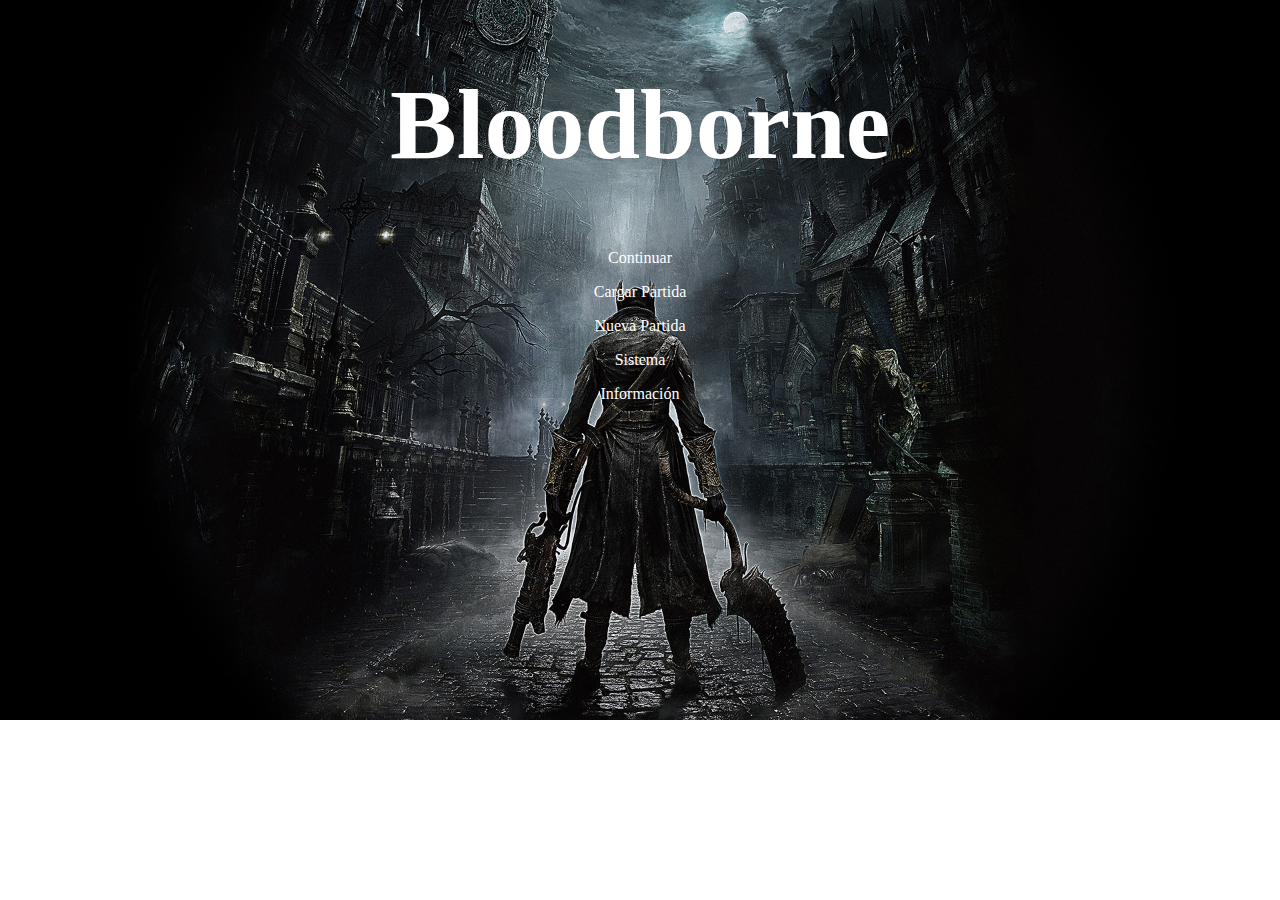
==== index.html @ 17acca78 "se agrega la primera parte del trbajo practico" ====
<!DOCTYPE html>
<html lang="es">
<head>
    <meta charset="UTF-8">
    <meta name="viewport" content="width=device-width, initial-scale=1.0">
    <link rel="stylesheet" href="style.css"/>
    <title>Interfaz</title>
</head>
<body>
    <audio id="mainTheme" controls>
        <source src="./audio/y2mate.bz - bloodborne-soundtrack-ost-main-menu-theme.mp3" type="audio/mp3">
    </audio>
    <header>
        <h1 id="titulo">Bloodborne</h1>
    </header>
    <div class="container">
        <p class="new">Continuar</p>
        <p class="system">Cargar Partida</p>
        <p class="log">Nueva Partida</p>
        <p class="log">Sistema</p>
        <p class="log">Información</p>
    </div>

       
 
    <script src="./interfaz.js"></script>
</body>
</html>
---- style.css ----
body {
    background-image: url(R.jpeg);
    background-repeat: no-repeat;
    background-size: cover;
}

#titulo{
    color: white;
    font-size: 100px;
    text-align: center;
}

.container p {
    color: white;
    text-align: center;
    
}

#mainTheme{
    display: none;
}
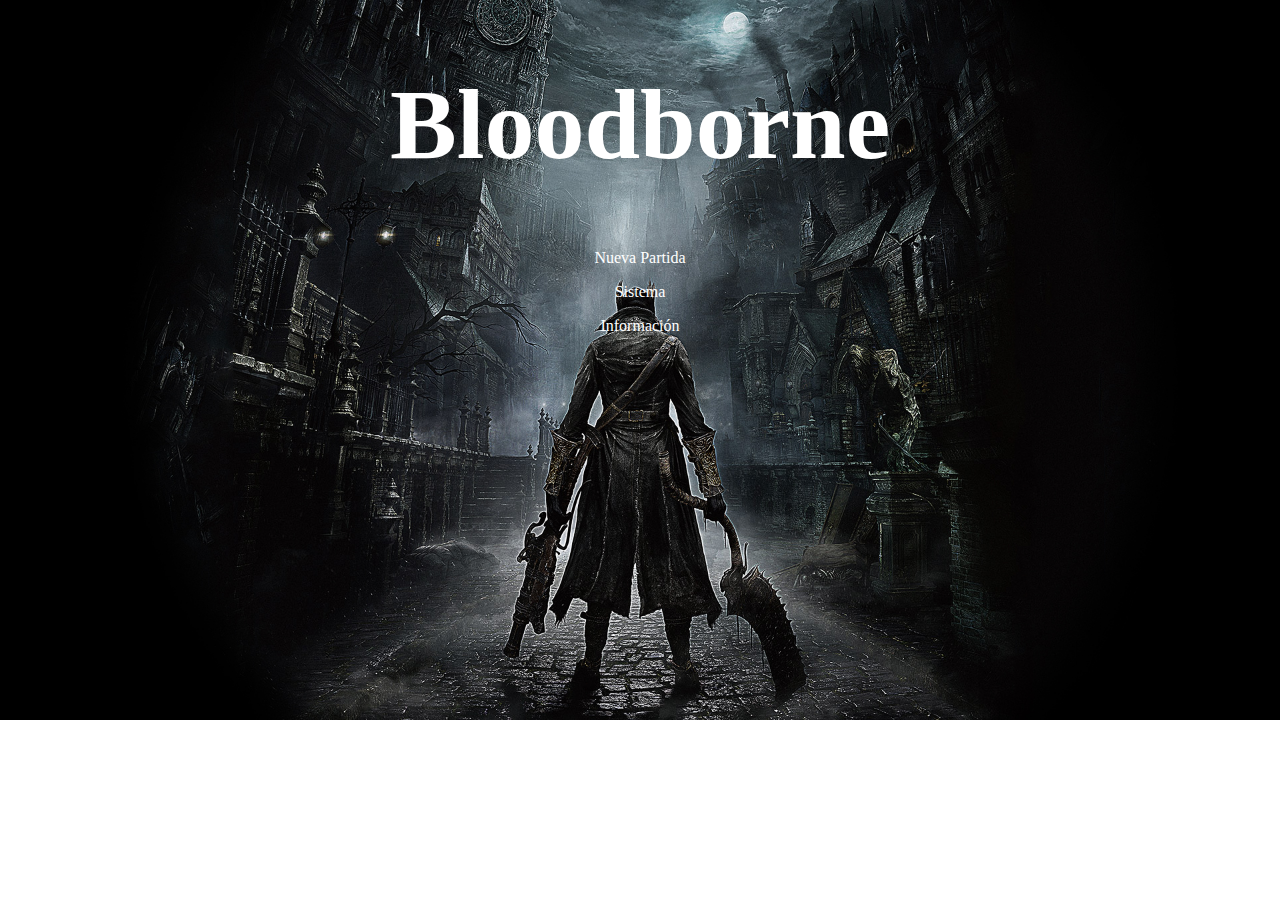
==== commit c6934aba: "se agrego el contenido multimedia" ====
--- a/index.html
+++ b/index.html
@@ -14,11 +14,9 @@
         <h1 id="titulo">Bloodborne</h1>
     </header>
     <div class="container">
-        <p class="new">Continuar</p>
-        <p class="system">Cargar Partida</p>
-        <p class="log">Nueva Partida</p>
-        <p class="log">Sistema</p>
-        <p class="log">Información</p>
+        <p><a href="./video/Bloodborne - Opening Cutscene.mp4">Nueva Partida</a></p>
+        <p><a href="">Sistema</a></p>
+        <p><a href="">Información</a></p>
     </div>
 
        
--- a/style.css
+++ b/style.css
@@ -18,4 +18,16 @@
 
 #mainTheme{
     display: none;
-}+}
+
+.container a:link {
+    color: white;
+    text-decoration: none;
+}
+.container a:visited {
+    color: white;
+}
+.container a:hover {
+    
+    background-color: rgba(218, 165, 32, 0.384);
+}
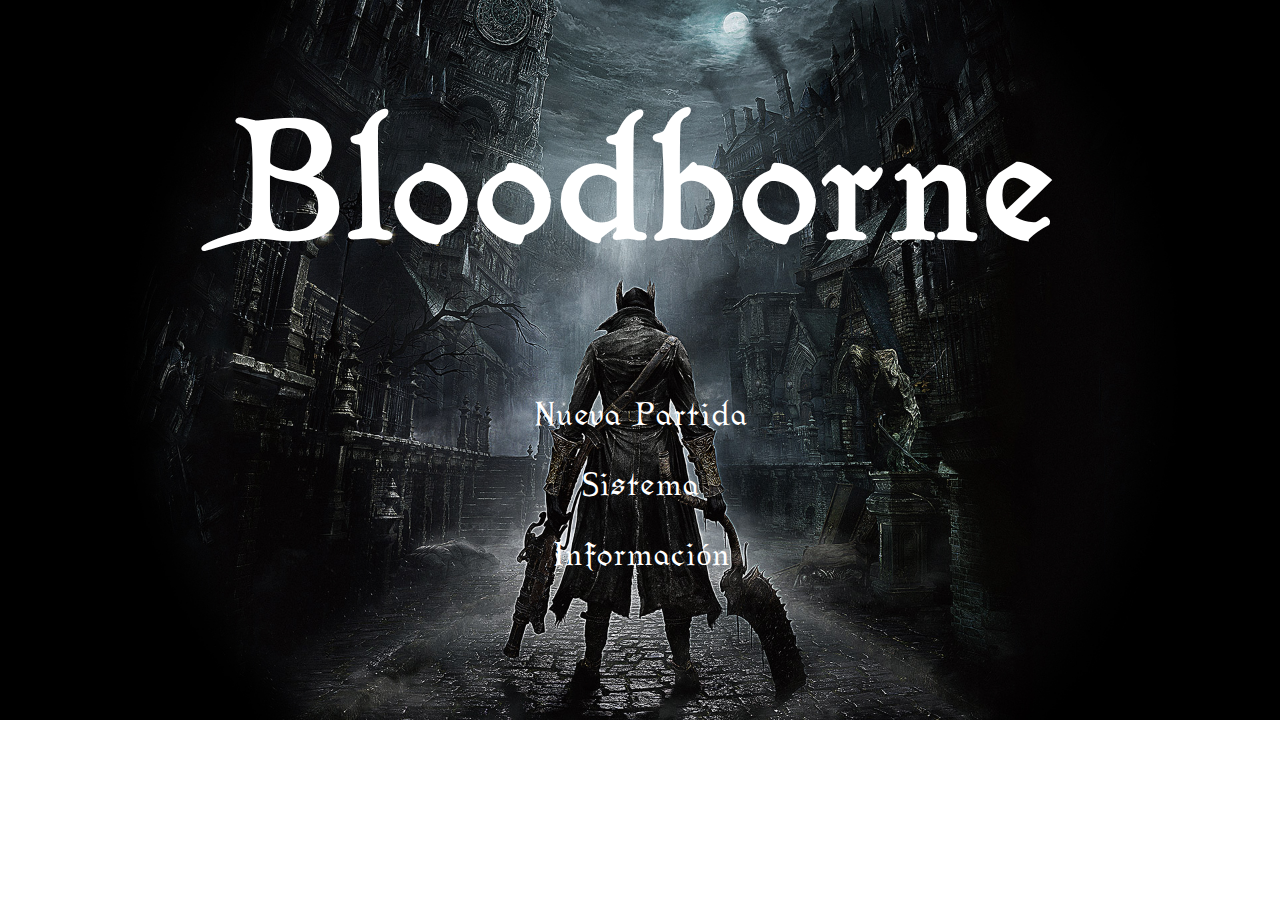
==== commit 6498908b: "se cambio la tipografia, se agrego el icono en la ventana y se agregaron algunas cosas en css" ====
--- a/index.html
+++ b/index.html
@@ -4,7 +4,8 @@
     <meta charset="UTF-8">
     <meta name="viewport" content="width=device-width, initial-scale=1.0">
     <link rel="stylesheet" href="style.css"/>
-    <title>Interfaz</title>
+    <link type="image/x-icon" rel="icon" href="./imagen/marca del cazador.png">
+    <title>Bloodborne</title>
 </head>
 <body>
     <audio id="mainTheme" controls>
--- a/style.css
+++ b/style.css
@@ -1,17 +1,25 @@
+@font-face {
+    font-family: 'bloodFont';
+    src: url("./fuentes/Fleshandblood-MVA5x.ttf");
+  }
+
 body {
-    background-image: url(R.jpeg);
+    background-image: url(./imagen/background.jpeg);
     background-repeat: no-repeat;
     background-size: cover;
 }
 
 #titulo{
     color: white;
-    font-size: 100px;
+    font-family: 'bloodFont';
+    font-size: 150px;
     text-align: center;
 }
 
 .container p {
     color: white;
+    font-family: 'bloodFont';
+    font-size: 30px;
     text-align: center;
     
 }
@@ -27,7 +35,15 @@
 .container a:visited {
     color: white;
 }
+@keyframes selector {
+    from {background-color: rgba(218, 165, 32, 0.384);}
+    to {background-color: rgba(218, 165, 32, 0.815);}
+}
+
 .container a:hover {
-    
+    animation-name: selector;
+    animation-duration: 2s;
+    animation-iteration-count: infinite;
+    animation-direction: alternate;
     background-color: rgba(218, 165, 32, 0.384);
 }
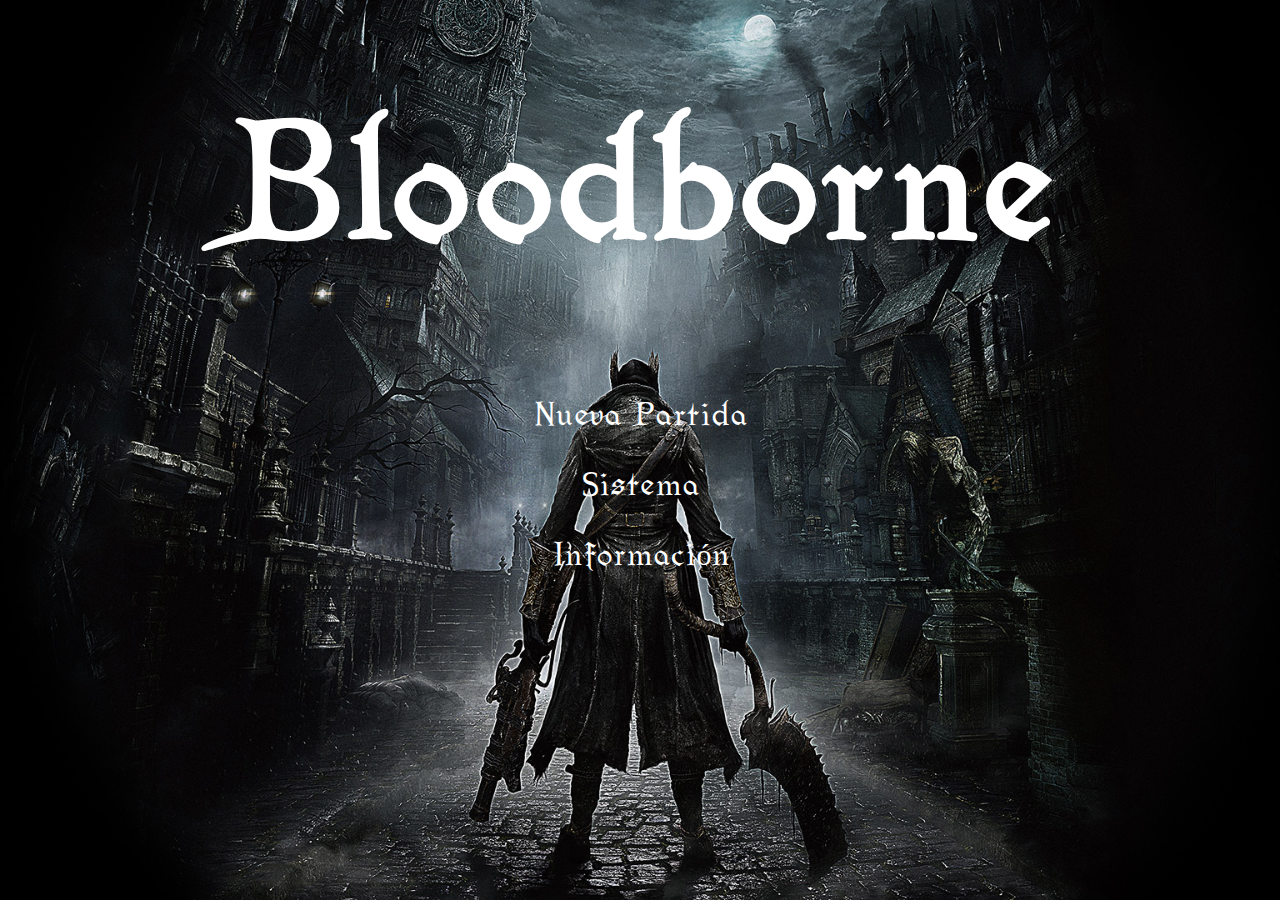
==== commit 5f8b7c80: "se agrego la parte del css y html del formulario de registro" ====
--- a/index.html
+++ b/index.html
@@ -15,7 +15,7 @@
         <h1 id="titulo">Bloodborne</h1>
     </header>
     <div class="container">
-        <p><a href="./video/Bloodborne - Opening Cutscene.mp4">Nueva Partida</a></p>
+        <p><a href="./registro.html">Nueva Partida</a></p>
         <p><a href="">Sistema</a></p>
         <p><a href="">Información</a></p>
     </div>
--- a/style.css
+++ b/style.css
@@ -3,10 +3,12 @@
     src: url("./fuentes/Fleshandblood-MVA5x.ttf");
   }
 
-body {
+body{
     background-image: url(./imagen/background.jpeg);
+    background-position: center;
     background-repeat: no-repeat;
     background-size: cover;
+    background-attachment: fixed;
 }
 
 #titulo{
@@ -36,8 +38,8 @@
     color: white;
 }
 @keyframes selector {
-    from {background-color: rgba(218, 165, 32, 0.384);}
-    to {background-color: rgba(218, 165, 32, 0.815);}
+    from {background-color: rgba(218, 32, 32, 0.096);}
+    to {background-color: rgba(218, 32, 32, 0.815);}
 }
 
 .container a:hover {
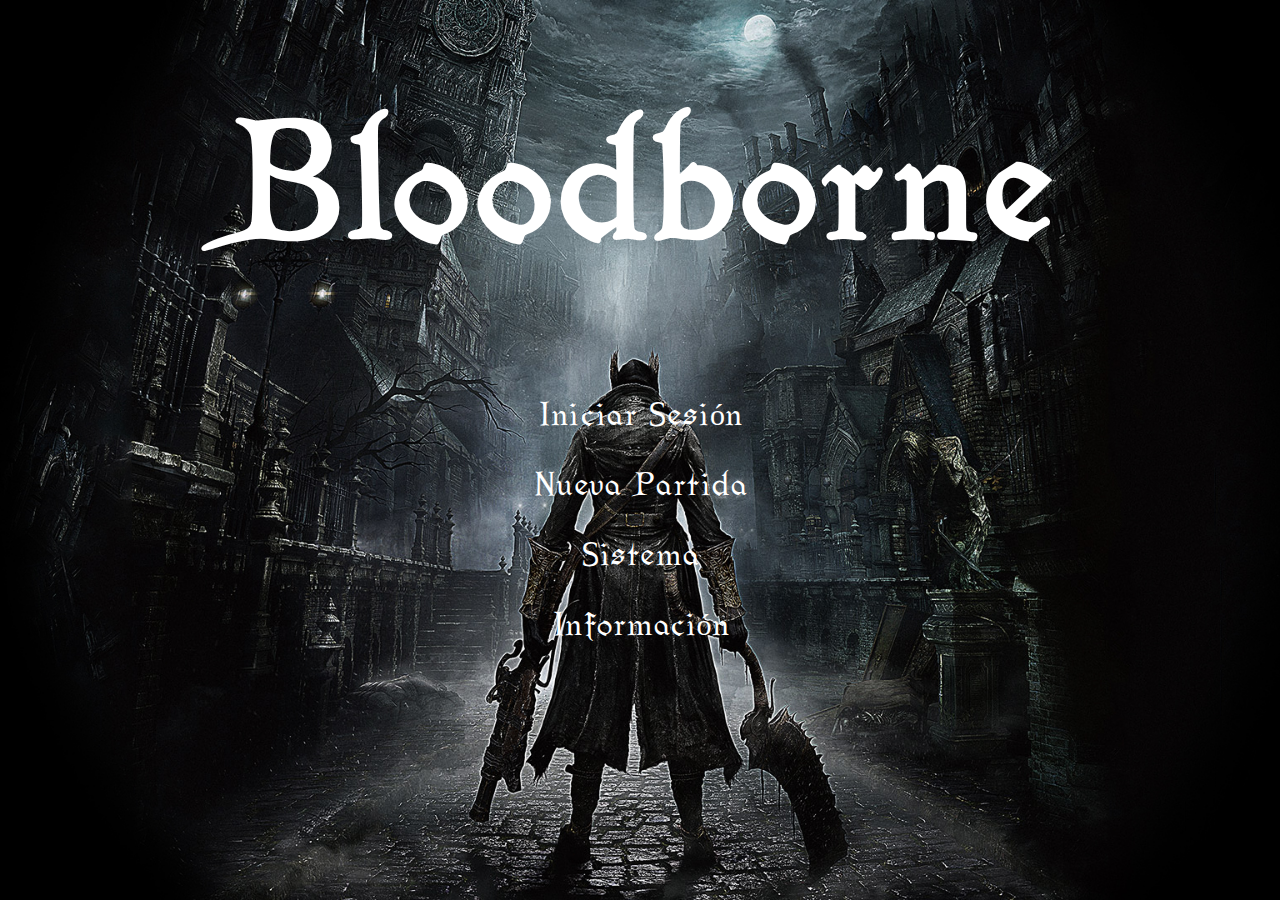
==== commit 626afca5: "se agrego el video de fondo al formulario de registro y se agrego al menu inicial la opcion de inici" ====
--- a/index.html
+++ b/index.html
@@ -15,7 +15,8 @@
         <h1 id="titulo">Bloodborne</h1>
     </header>
     <div class="container">
-        <p><a href="./registro.html">Nueva Partida</a></p>
+        <p><a href="./registro.html">Iniciar Sesión</a></p>
+        <p><a href="video/Bloodborne - Opening Cutscene.mp4">Nueva Partida</a></p>
         <p><a href="">Sistema</a></p>
         <p><a href="">Información</a></p>
     </div>
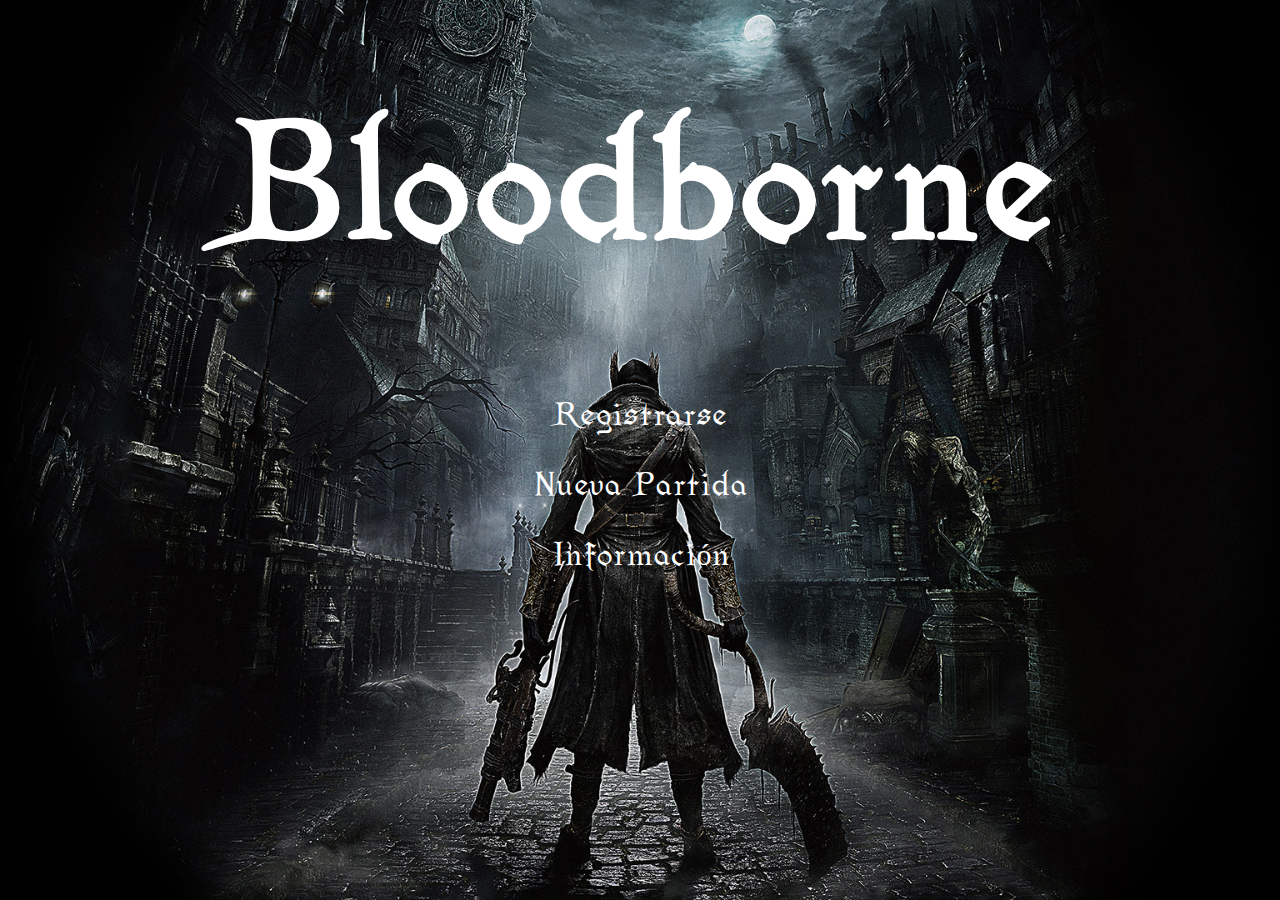
==== commit 8b14769f: "se cambio el link para volver de la pagina de registro,  se elimino la parte de sistema" ====
--- a/index.html
+++ b/index.html
@@ -15,14 +15,11 @@
         <h1 id="titulo">Bloodborne</h1>
     </header>
     <div class="container">
-        <p><a href="./registro.html">Iniciar Sesión</a></p>
+        <p><a href="./registro.html">Registrarse</a></p>
         <p><a href="video/Bloodborne - Opening Cutscene.mp4">Nueva Partida</a></p>
-        <p><a href="">Sistema</a></p>
-        <p><a href="">Información</a></p>
+        <p id="info"><a href="">Información</a></p>
     </div>
-
-       
- 
+    
     <script src="./interfaz.js"></script>
 </body>
 </html>